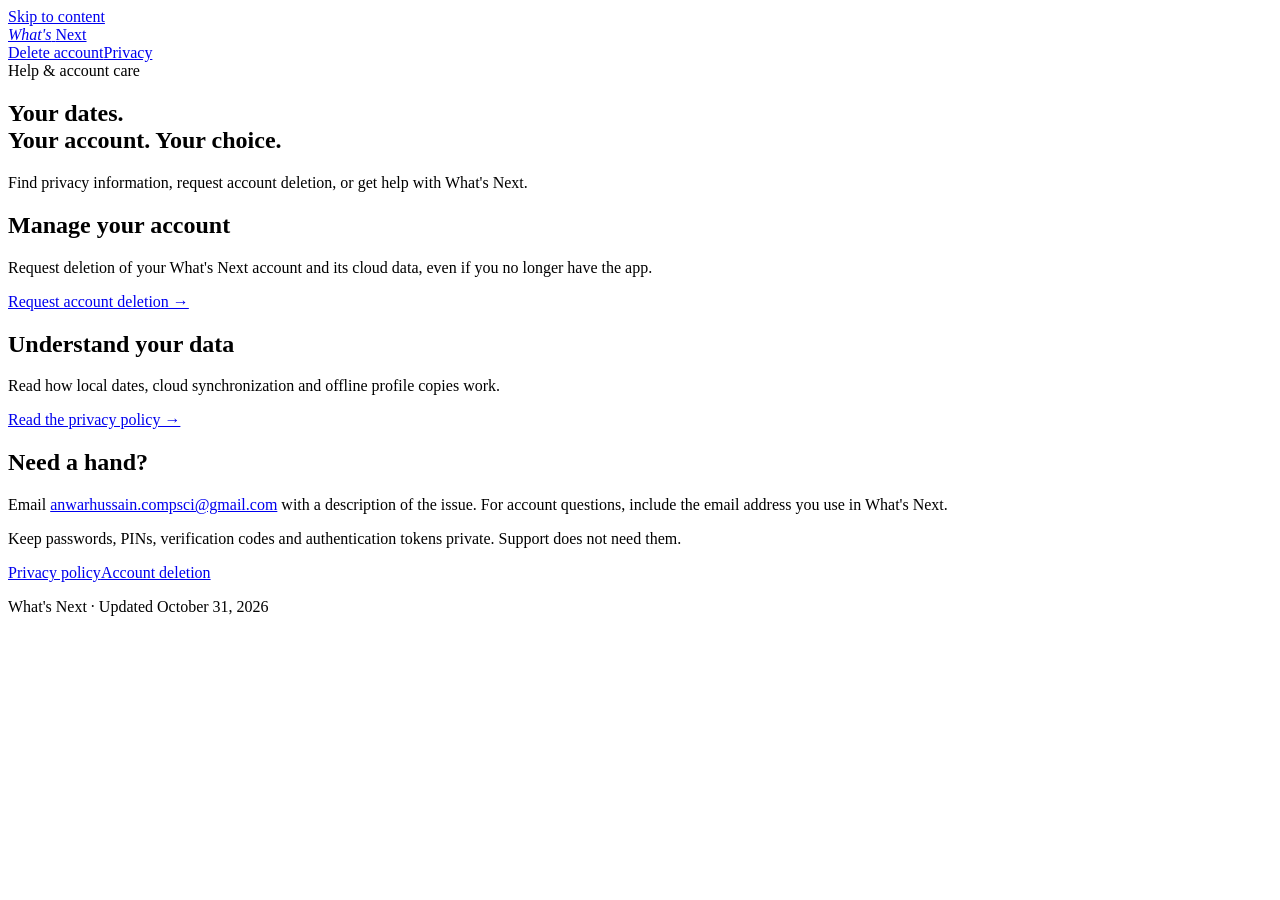
==== index.html @ 166bf331 "Publish privacy policy and account deletion help" ====
<!doctype html><html lang="en"><head><meta charset="utf-8"><meta name="viewport" content="width=device-width, initial-scale=1"><title>What's Next — Help & Privacy</title><meta name="description" content="Support, privacy information and account-deletion requests for What's Next."><link rel="stylesheet" href="/whats-next-help/style.css"></head><body><a class="skip" href="#main">Skip to content</a><header><a class="brand" href="/whats-next-help/"><em>What's</em> <span>Next</span></a><nav aria-label="Main"><a href="/whats-next-help/delete-account/">Delete account</a><a href="/whats-next-help/privacy/">Privacy</a></nav></header><main id="main"><section class="hero"><div class="eyebrow">Help &amp; account care</div><h1>Your dates.<br>Your account. Your choice.</h1><p class="intro">Find privacy information, request account deletion, or get help with What's Next.</p></section><section class="cards" aria-label="Support topics"><div class="card"><h2>Manage your account</h2><p>Request deletion of your What's Next account and its cloud data, even if you no longer have the app.</p><a href="/whats-next-help/delete-account/">Request account deletion →</a></div><div class="card"><h2>Understand your data</h2><p>Read how local dates, cloud synchronization and offline profile copies work.</p><a href="/whats-next-help/privacy/">Read the privacy policy →</a></div></section><article><h2>Need a hand?</h2><p>Email <a class="contact" href="mailto:anwarhussain.compsci@gmail.com">anwarhussain.compsci@gmail.com</a> with a description of the issue. For account questions, include the email address you use in What's Next.</p><p class="small">Keep passwords, PINs, verification codes and authentication tokens private. Support does not need them.</p></article></main><footer><a href="/whats-next-help/privacy/">Privacy policy</a><a href="/whats-next-help/delete-account/">Account deletion</a><p>What's Next · Updated October 31, 2026</p></footer></body></html>
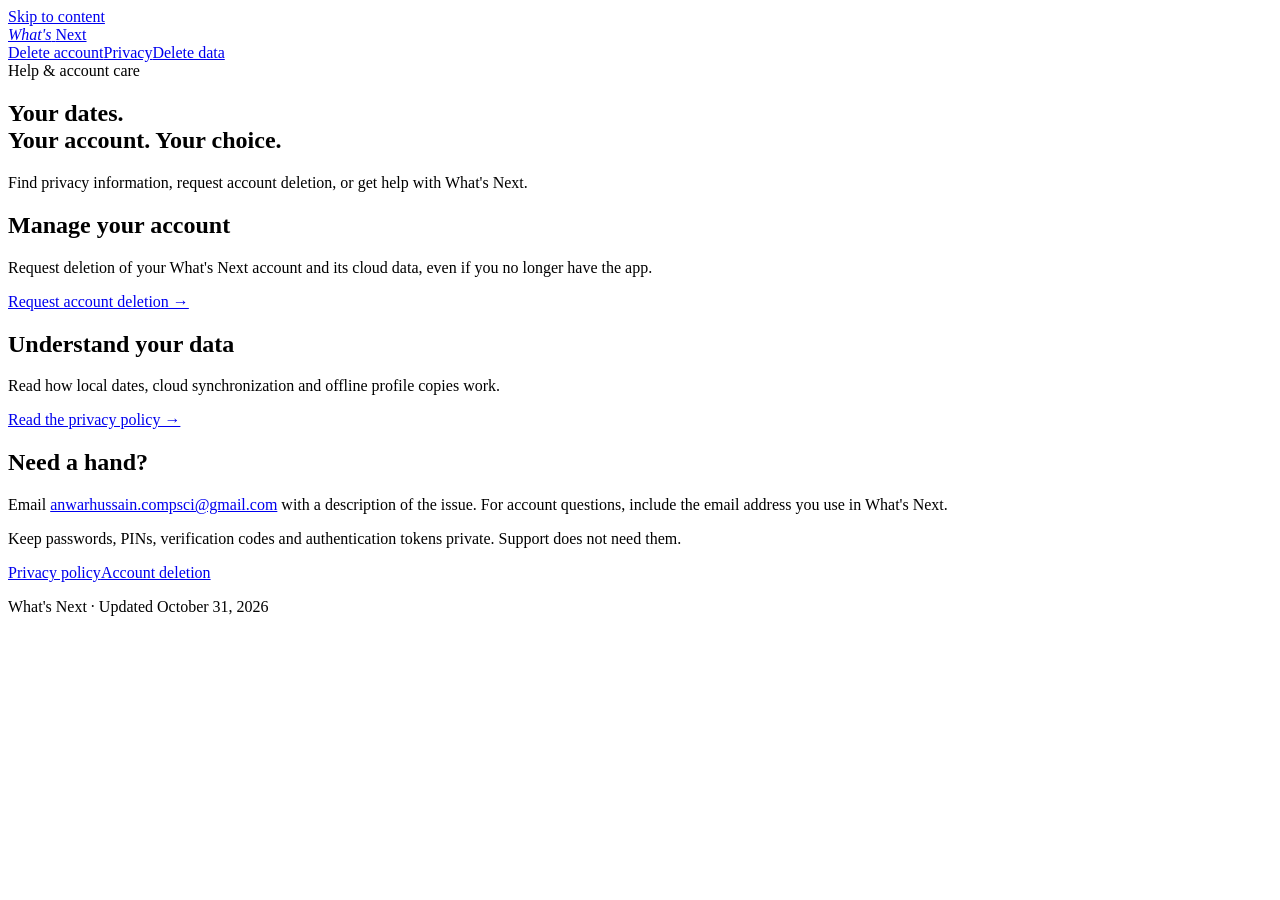
==== commit 9e1b8eb3: "Add data deletion instructions without account closure" ====
--- a/index.html
+++ b/index.html
@@ -1 +1 @@
-<!doctype html><html lang="en"><head><meta charset="utf-8"><meta name="viewport" content="width=device-width, initial-scale=1"><title>What's Next — Help & Privacy</title><meta name="description" content="Support, privacy information and account-deletion requests for What's Next."><link rel="stylesheet" href="/whats-next-help/style.css"></head><body><a class="skip" href="#main">Skip to content</a><header><a class="brand" href="/whats-next-help/"><em>What's</em> <span>Next</span></a><nav aria-label="Main"><a href="/whats-next-help/delete-account/">Delete account</a><a href="/whats-next-help/privacy/">Privacy</a></nav></header><main id="main"><section class="hero"><div class="eyebrow">Help &amp; account care</div><h1>Your dates.<br>Your account. Your choice.</h1><p class="intro">Find privacy information, request account deletion, or get help with What's Next.</p></section><section class="cards" aria-label="Support topics"><div class="card"><h2>Manage your account</h2><p>Request deletion of your What's Next account and its cloud data, even if you no longer have the app.</p><a href="/whats-next-help/delete-account/">Request account deletion →</a></div><div class="card"><h2>Understand your data</h2><p>Read how local dates, cloud synchronization and offline profile copies work.</p><a href="/whats-next-help/privacy/">Read the privacy policy →</a></div></section><article><h2>Need a hand?</h2><p>Email <a class="contact" href="mailto:anwarhussain.compsci@gmail.com">anwarhussain.compsci@gmail.com</a> with a description of the issue. For account questions, include the email address you use in What's Next.</p><p class="small">Keep passwords, PINs, verification codes and authentication tokens private. Support does not need them.</p></article></main><footer><a href="/whats-next-help/privacy/">Privacy policy</a><a href="/whats-next-help/delete-account/">Account deletion</a><p>What's Next · Updated October 31, 2026</p></footer></body></html>
+<!doctype html><html lang="en"><head><meta charset="utf-8"><meta name="viewport" content="width=device-width, initial-scale=1"><title>What's Next — Help & Privacy</title><meta name="description" content="Support, privacy information and account-deletion requests for What's Next."><link rel="stylesheet" href="/whats-next-help/style.css"></head><body><a class="skip" href="#main">Skip to content</a><header><a class="brand" href="/whats-next-help/"><em>What's</em> <span>Next</span></a><nav aria-label="Main"><a href="/whats-next-help/delete-account/">Delete account</a><a href="/whats-next-help/privacy/">Privacy</a><a href="/whats-next-help/delete-data/">Delete data</a></nav></header><main id="main"><section class="hero"><div class="eyebrow">Help &amp; account care</div><h1>Your dates.<br>Your account. Your choice.</h1><p class="intro">Find privacy information, request account deletion, or get help with What's Next.</p></section><section class="cards" aria-label="Support topics"><div class="card"><h2>Manage your account</h2><p>Request deletion of your What's Next account and its cloud data, even if you no longer have the app.</p><a href="/whats-next-help/delete-account/">Request account deletion →</a></div><div class="card"><h2>Understand your data</h2><p>Read how local dates, cloud synchronization and offline profile copies work.</p><a href="/whats-next-help/privacy/">Read the privacy policy →</a></div></section><article><h2>Need a hand?</h2><p>Email <a class="contact" href="mailto:anwarhussain.compsci@gmail.com">anwarhussain.compsci@gmail.com</a> with a description of the issue. For account questions, include the email address you use in What's Next.</p><p class="small">Keep passwords, PINs, verification codes and authentication tokens private. Support does not need them.</p></article></main><footer><a href="/whats-next-help/privacy/">Privacy policy</a><a href="/whats-next-help/delete-account/">Account deletion</a><p>What's Next · Updated October 31, 2026</p></footer></body></html>
